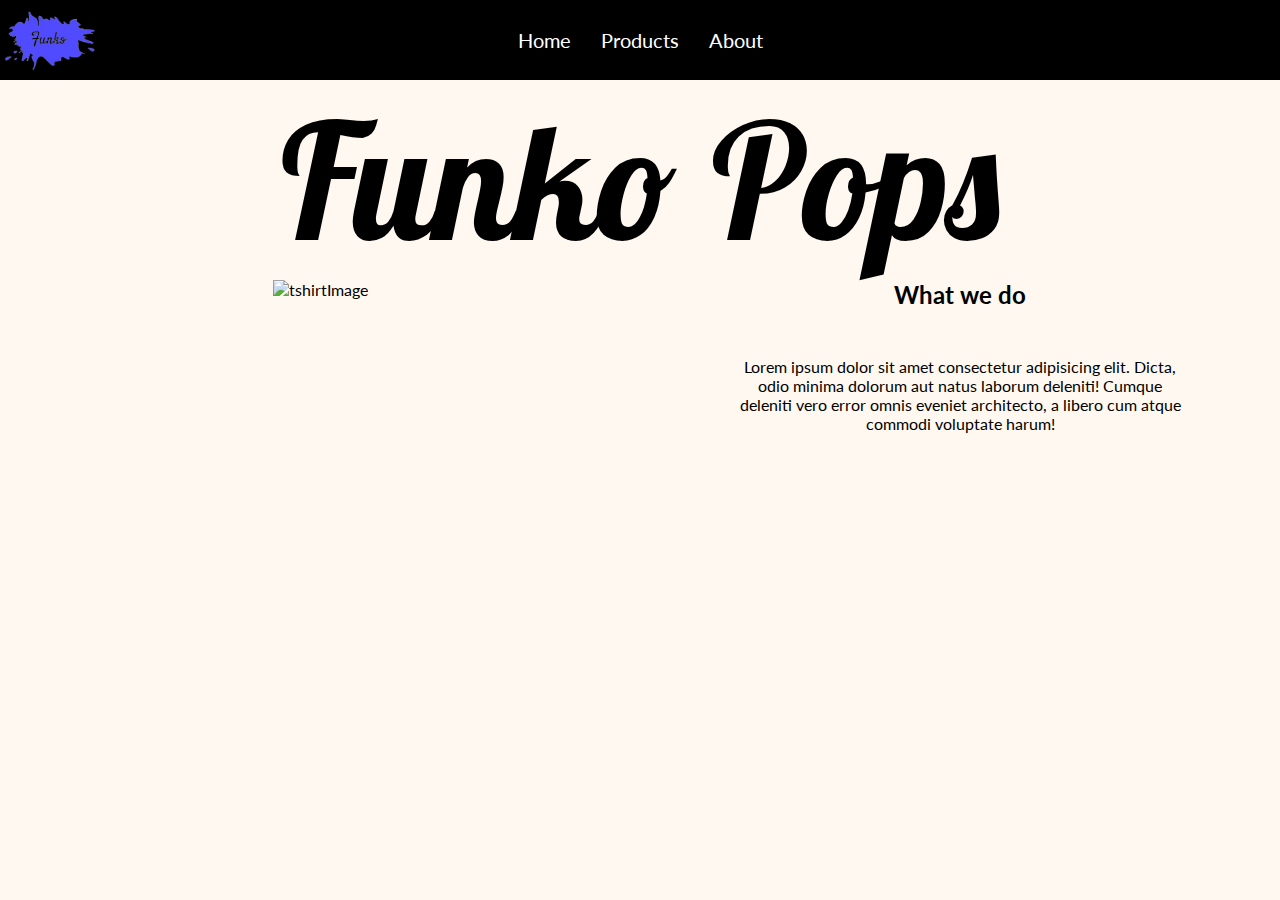
==== index.html @ 09146a3c "Merge" ====
<!DOCTYPE html>
<html lang="en">
  <head>
    <meta charset="UTF-8" />
    <meta name="viewport" content="width=device-width, initial-scale=1.0" />

    <!-- tab icon -->
    <link
      rel="shortcut icon"
      href="https://github.com/NasheetaJacobs1999/Group4.git"
      type="image/x-icon"
    />
    <link rel="stylesheet" href="css/style.css" />

    <!-- google fonts -->
    <link rel="preconnect" href="https://fonts.googleapis.com" />
    <link rel="preconnect" href="https://fonts.gstatic.com" crossorigin />
    <link
      href="https://fonts.googleapis.com/css2?family=Jersey+25&family=Lato:ital,wght@0,100;0,300;0,400;0,700;0,900;1,100;1,300;1,400;1,700;1,900&family=Lobster&display=swap"
      rel="stylesheet"
    />
    <title>Funko Pops</title>
  </head>
  <body>
    <header>
      <nav class="header">

        <!-- LOGO -->
        <div class="logo">
          <img src="images/funkoLogo.png" alt=""><a "#home"></a></img>
        </div>

        <!-- NAV LINKS -->
        <ul>
          <li><a href="#home" id="#home">Home</a></li>
          <li><a href="pages/products.html">Products</a></li>
          <li><a href="pages/about.html">About</a></li>
        </ul>
      </nav>
      <!-- navbar to be put here -->
    </header>
    <main>
      <section id="hero">
        <div>
          <p class="business-name center-text">Funko Pops</p>
        </div>
      </section>
      <section id="business-description">
        <div class="business-description-container center-text">
          <div class="business-description-image description-item">
            <img
              src="https://robynainsley21.github.io/images/group4images/tshirtImage.jpg"
              alt="tshirtImage"
            />
          </div>
          <div class="description-text description-item">
            <h2>What we do</h2>
            <p>
              Lorem ipsum dolor sit amet consectetur adipisicing elit. Dicta,
              odio minima dolorum aut natus laborum deleniti! Cumque deleniti
              vero error omnis eveniet architecto, a libero cum atque commodi
              voluptate harum!
            </p>
          </div>
        </div>
      </section>
    </main>
  </body>
</html>
---- css/style.css ----
*,
*::before,
*::after{
    margin: 0;
    padding: 0;
    box-sizing: border-box;
}
:root{
    --textColor:#ffffff;
    --primary:#000000;
    --secondary:#727272;
    --body:#c0c0c0;
    --contentPrimary:#524fff;
    --contentSecondary:#ffc900;
    --accentPrimary:#524fff;
    --accentSecondary:#ffc900;
}
/* How to remove a scrolbar */
::-webkit-scrollbar{
    display: none;
}

.header{
    display: flex;
    flex: row nowrap;
    justify-content: center;
    align-items: center;
    width:100vw;
    height: 80px;
    background-color: var(--primary);
}
.logo{
    position: absolute;
    left:0;
    top:0;
    /* background-color: var(--accentPrimary); */
}
.logo img{
    width: 100px;
    height: 80px;
}
ul{
    list-style-type:none;
}
li{
    display: inline;
}
li a{
    text-decoration: none;
    color:var(--textColor);
    font-size: 1.25rem;
    padding: 0.5rem;
    margin:0 5px 0 5px;

    &:hover{
        color: var(--accentPrimary);
    }
}


body{
    background-color: #FFF8F0;
    font-family: "Lato", sans-serif;
}

.center-text{
    text-align: center;
}

/* HOME PAGE */
/* hero */
.business-name{
    font-family: "Lobster", sans-serif;
    font-size: 10rem;
}

img[alt="tshirtImage"]{
    width: 20rem;
}

.business-description-container{
    display: flex;
}

.description-item{
    width: 50%;
}

.description-text p{
    width: 70%;
    margin-top: 3rem;
}

.description-text{
    display: flex;
    flex-direction: column;
    justify-content: center;
    align-items: center;
}
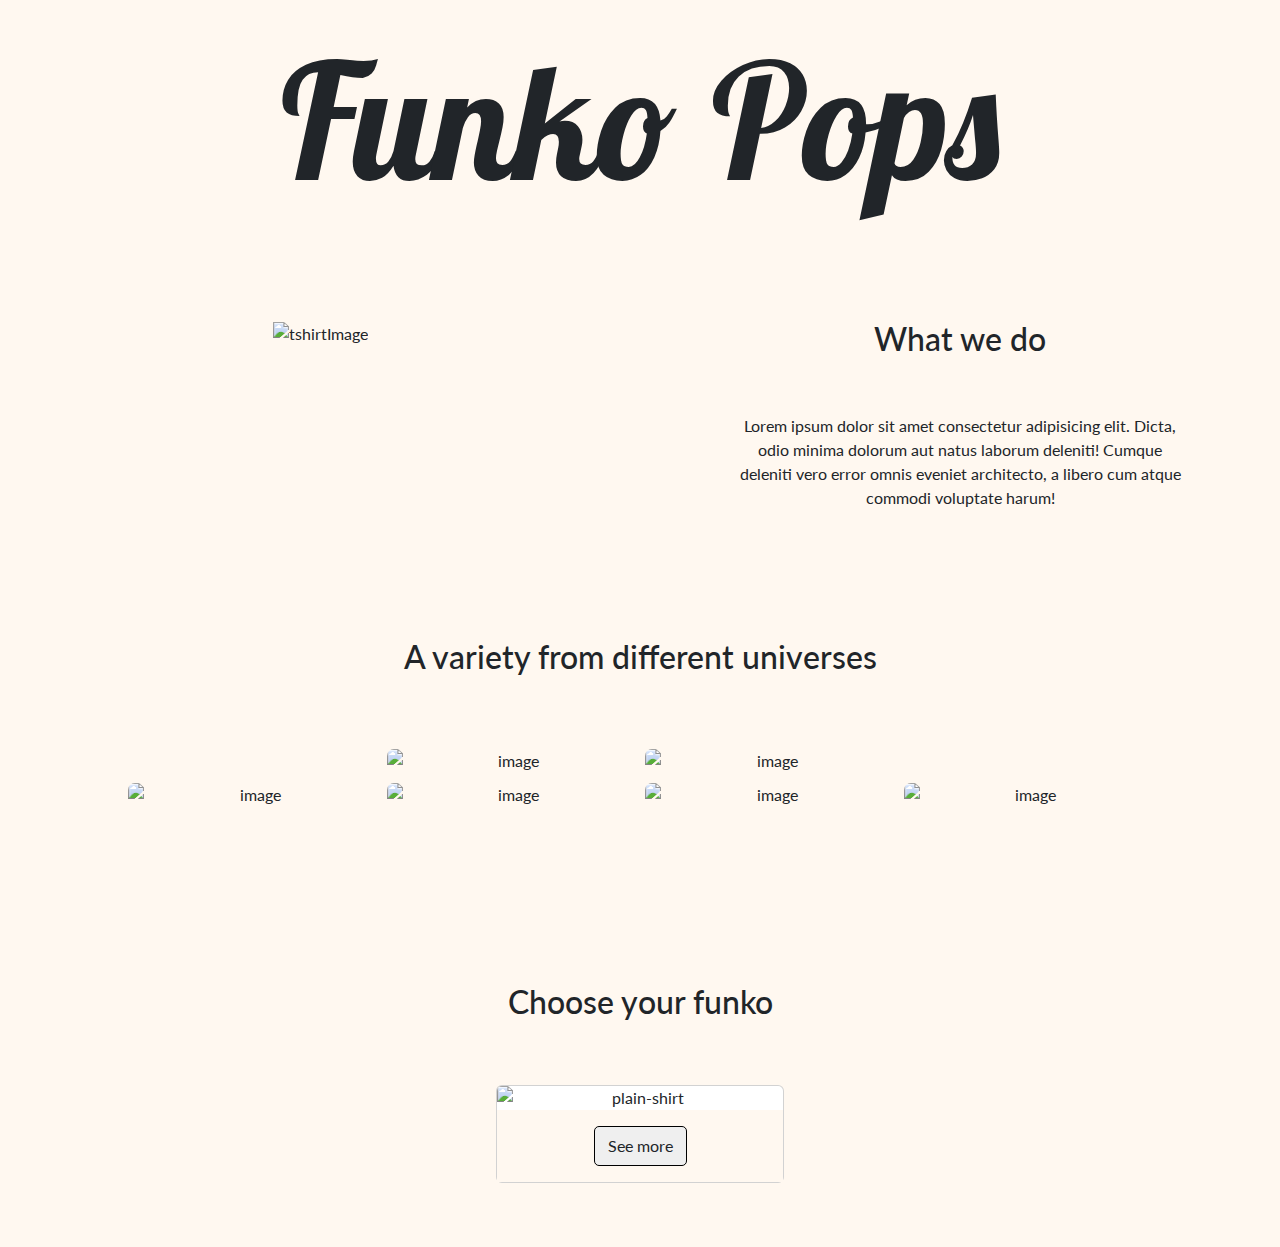
==== commit e65ea10d: "Add home page content" ====
--- a/index.html
+++ b/index.html
@@ -10,7 +10,6 @@
       href="https://github.com/NasheetaJacobs1999/Group4.git"
       type="image/x-icon"
     />
-    <link rel="stylesheet" href="css/style.css" />
 
     <!-- google fonts -->
     <link rel="preconnect" href="https://fonts.googleapis.com" />
@@ -19,24 +18,19 @@
       href="https://fonts.googleapis.com/css2?family=Jersey+25&family=Lato:ital,wght@0,100;0,300;0,400;0,700;0,900;1,100;1,300;1,400;1,700;1,900&family=Lobster&display=swap"
       rel="stylesheet"
     />
+
+    <!-- bootstrap -->
+    <link
+      rel="stylesheet"
+      href="https://cdn.jsdelivr.net/npm/bootstrap@5.3.3/dist/css/bootstrap.min.css"
+    />
+
+    <!-- external stylesheet -->
+    <link rel="stylesheet" href=" css/style.css" />
     <title>Funko Pops</title>
   </head>
   <body>
     <header>
-      <nav class="header">
-
-        <!-- LOGO -->
-        <div class="logo">
-          <img src="images/funkoLogo.png" alt=""><a "#home"></a></img>
-        </div>
-
-        <!-- NAV LINKS -->
-        <ul>
-          <li><a href="#home" id="#home">Home</a></li>
-          <li><a href="pages/products.html">Products</a></li>
-          <li><a href="pages/about.html">About</a></li>
-        </ul>
-      </nav>
       <!-- navbar to be put here -->
     </header>
     <main>
@@ -49,7 +43,7 @@
         <div class="business-description-container center-text">
           <div class="business-description-image description-item">
             <img
-              src="https://robynainsley21.github.io/images/group4images/tshirtImage.jpg"
+              src="https://robynainsley21.github.io/images/group4images/ivan-moncada-dyBavEKJNHQ-unsplash.jpg"
               alt="tshirtImage"
             />
           </div>
@@ -64,6 +58,67 @@
           </div>
         </div>
       </section>
+      <section id="sample-products" class="center-text">
+        <h2>A variety from different universes</h2>
+        <div class="products-container">
+          <img
+            class="sample-image sample1"
+            src="https://robynainsley21.github.io/images/group4images/dimitris-chapsoulas-GaJDRh4gadc-unsplash.jpg" alt="image"
+          />
+          <img
+            class="sample-image sample2"
+            src="https://robynainsley21.github.io/images/group4images/florentine-pautet-1IcXJAHnFq8-unsplash.jpg"
+            alt="image"
+          />
+          <img
+            class="sample-image sample3"
+            src="https://robynainsley21.github.io/images/group4images/jannik-selz-vtkQTNrJ2cs-unsplash.jpg"
+            alt="image"
+          />
+          <img
+            class="sample-image sample4"
+            src="https://robynainsley21.github.io/images/group4images/nathalia-arantes-3aF6LlaCo38-unsplash.jpg"
+            alt="image"
+          />
+          <img
+            class="sample-image sample5"
+            src="https://robynainsley21.github.io/images/group4images/scott-gummerson-_5Q1-ae44aw-unsplash.jpg"
+            alt="image"
+          />
+          <!-- <img
+            class="sample-image sample6"
+            src="https://robynainsley21.github.io/images/group4images/wtfast-LVumoQTOHKM-unsplash.jpg"
+            alt="image"
+          /> -->
+          <img
+            class="sample-image sample7"
+            src="https://robynainsley21.github.io/images/group4images/debashis-rc-biswas-u3gLUQSrbdA-unsplash.jpg"
+            alt="image"
+          />
+        </div>
+      </section>
+      <section id="design-shirt-section" class="center-text">
+        <h2>Choose your funko</h2>
+        <div class="card" style="width: 18rem">
+          <img
+            src="https://robynainsley21.github.io/images/group4images/halfcut-pokemon-WC_Qjaryv4Y-unsplash.jpg"
+            class="card-img-top"
+            alt="plain-shirt"
+          />
+          <div class="card-body">
+            <button  class="see-designs-btn">
+              <a href="pages/products.html" class="btn">See more</a>
+            </button>
+          </div>
+        </div>
+      </section>
     </main>
+
+    <!-- bootstrap -->
+    <script src="https://cdn.jsdelivr.net/npm/bootstrap@5.3.3/dist/js/bootstrap.bundle.min.js"></script>
   </body>
+
+  <footer>
+
+  </footer>
 </html>
--- a/css/style.css
+++ b/css/style.css
@@ -1,99 +1,130 @@
 *,
 *::before,
-*::after{
-    margin: 0;
-    padding: 0;
-    box-sizing: border-box;
-}
-:root{
-    --textColor:#ffffff;
-    --primary:#000000;
-    --secondary:#727272;
-    --body:#c0c0c0;
-    --contentPrimary:#524fff;
-    --contentSecondary:#ffc900;
-    --accentPrimary:#524fff;
-    --accentSecondary:#ffc900;
+*::after {
+  margin: 0;
+  padding: 0;
+  box-sizing: border-box;
 }
 /* How to remove a scrolbar */
-::-webkit-scrollbar{
-    display: none;
+::-webkit-scrollbar {
+  display: none;
 }
 
-.header{
-    display: flex;
-    flex: row nowrap;
-    justify-content: center;
-    align-items: center;
-    width:100vw;
-    height: 80px;
-    background-color: var(--primary);
-}
-.logo{
-    position: absolute;
-    left:0;
-    top:0;
-    /* background-color: var(--accentPrimary); */
-}
-.logo img{
-    width: 100px;
-    height: 80px;
-}
-ul{
-    list-style-type:none;
-}
-li{
-    display: inline;
-}
-li a{
-    text-decoration: none;
-    color:var(--textColor);
-    font-size: 1.25rem;
-    padding: 0.5rem;
-    margin:0 5px 0 5px;
-
-    &:hover{
-        color: var(--accentPrimary);
-    }
+:root {
+  --background: #fff8f0;
 }
 
-
-body{
-    background-color: #FFF8F0;
-    font-family: "Lato", sans-serif;
+body {
+  background-color: var(--background);
+  font-family: "Lato", sans-serif;
 }
 
-.center-text{
-    text-align: center;
+.center-text {
+  text-align: center;
 }
 
 /* HOME PAGE */
 /* hero */
-.business-name{
-    font-family: "Lobster", sans-serif;
-    font-size: 10rem;
+.business-name {
+  font-family: "Lobster", sans-serif;
+  font-size: 10rem;
 }
 
-img[alt="tshirtImage"]{
-    width: 20rem;
+img[alt="tshirtImage"] {
+  width: 20rem;
 }
 
-.business-description-container{
-    display: flex;
+.business-description-container {
+  display: flex;
 }
 
-.description-item{
-    width: 50%;
+.description-item {
+  width: 50%;
 }
 
-.description-text p{
-    width: 70%;
-    margin-top: 3rem;
+.description-text p {
+  width: 70%;
+  margin-top: 3rem;
 }
 
-.description-text{
-    display: flex;
-    flex-direction: column;
-    justify-content: center;
-    align-items: center;
+.description-text {
+  display: flex;
+  flex-direction: column;
+  justify-content: center;
+  align-items: center;
 }
+
+#business-description {
+  margin: 5rem auto;
+}
+
+/* sample products section */
+#sample-products {
+  margin-top: 7rem;
+}
+
+.sample-image {
+  width: 100%;
+  border-radius: 7px;
+}
+
+.products-container {
+  display: grid;
+  grid-template-columns: repeat(4, 1fr);
+  justify-content: center;
+  padding: 4rem 8rem;
+  gap: 10px;
+}
+
+.sample1 {
+  grid-column: 4 / 5;
+  grid-row: 2;
+}
+
+.sample2 {
+  grid-column: 1 / 2;
+  grid-row: 2;
+}
+
+.sample3 {
+  grid-column: 3 / 4;
+  grid-row: 1;
+}
+
+.sample4 {
+  grid-column: 2 / 3;
+  grid-row: 1;
+}
+
+.sample5 {
+  grid-column: 2 / 3;
+  grid-row: 2;
+}
+
+.sample6 {
+  grid-column: 4 / 5;
+  grid-row: 1;
+}
+
+.sample7 {
+  grid-column: 3 / 4;
+  grid-row: 2;
+}
+
+/* design your shirt section */
+#design-shirt-section {
+  margin-top: 7rem;
+}
+
+.see-designs-btn {
+  border: 1px solid;
+  border-radius: 5px;
+}
+
+.card-body {
+  background-color: var(--background);
+}
+
+.card {
+  margin: 4rem auto;
+}
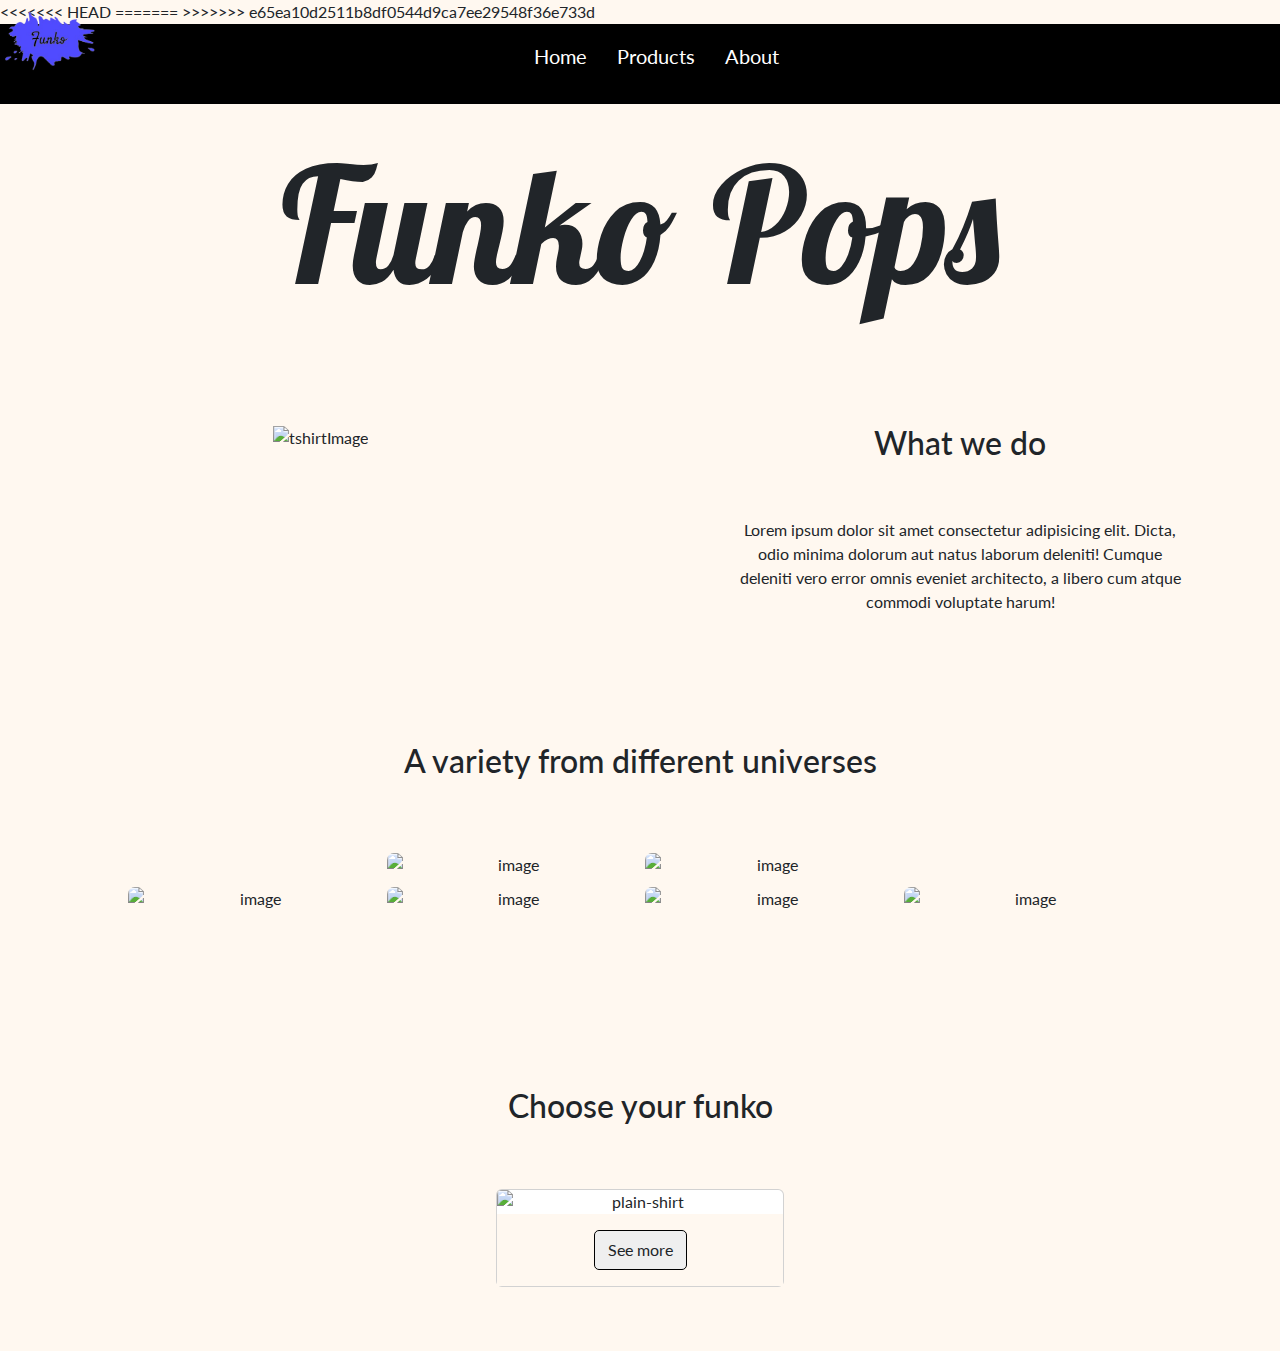
==== commit 1b027d9f: "Push to Main and don't work concurrently!" ====
--- a/index.html
+++ b/index.html
@@ -10,6 +10,7 @@
       href="https://github.com/NasheetaJacobs1999/Group4.git"
       type="image/x-icon"
     />
+    <link rel="stylesheet" href="css/style.css" />
 
     <!-- google fonts -->
     <link rel="preconnect" href="https://fonts.googleapis.com" />
@@ -18,6 +19,8 @@
       href="https://fonts.googleapis.com/css2?family=Jersey+25&family=Lato:ital,wght@0,100;0,300;0,400;0,700;0,900;1,100;1,300;1,400;1,700;1,900&family=Lobster&display=swap"
       rel="stylesheet"
     />
+<<<<<<< HEAD
+=======
 
     <!-- bootstrap -->
     <link
@@ -27,10 +30,25 @@
 
     <!-- external stylesheet -->
     <link rel="stylesheet" href=" css/style.css" />
+>>>>>>> e65ea10d2511b8df0544d9ca7ee29548f36e733d
     <title>Funko Pops</title>
   </head>
   <body>
     <header>
+      <nav class="header">
+
+        <!-- LOGO -->
+        <div class="logo">
+          <img src="images/funkoLogo.png" alt=""><a "#home"></a></img>
+        </div>
+
+        <!-- NAV LINKS -->
+        <ul>
+          <li><a href="#home" id="#home">Home</a></li>
+          <li><a href="pages/products.html">Products</a></li>
+          <li><a href="pages/about.html">About</a></li>
+        </ul>
+      </nav>
       <!-- navbar to be put here -->
     </header>
     <main>
--- a/css/style.css
+++ b/css/style.css
@@ -5,13 +5,63 @@
   padding: 0;
   box-sizing: border-box;
 }
+:root{
+    --background: #fff8f0;
+    --textColor:#ffffff;
+    --primary:#000000;
+    --secondary:#727272;
+    --body:#c0c0c0;
+    --contentPrimary:#524fff;
+    --contentSecondary:#ffc900;
+    --accentPrimary:#524fff;
+    --accentSecondary:#ffc900;
+}
 /* How to remove a scrolbar */
 ::-webkit-scrollbar {
   display: none;
 }
 
-:root {
-  --background: #fff8f0;
+.header{
+    display: flex;
+    flex: row nowrap;
+    justify-content: center;
+    align-items: center;
+    width:100vw;
+    height: 80px;
+    background-color: var(--primary);
+}
+.logo{
+    position: absolute;
+    left:0;
+    top:0;
+    /* background-color: var(--accentPrimary); */
+}
+.logo img{
+    width: 100px;
+    height: 80px;
+}
+ul{
+    list-style-type:none;
+}
+li{
+    display: inline;
+}
+li a{
+    text-decoration: none;
+    color:var(--textColor);
+    font-size: 1.25rem;
+    padding: 0.5rem;
+    margin:0 5px 0 5px;
+
+    &:hover{
+        color: var(--accentPrimary);
+    }
+}
+
+
+body{
+    background-color: #FFF8F0;
+    font-family: "Lato", sans-serif; 
 }
 
 body {
--- a/css/style.css
+++ b/css/style.css
@@ -5,13 +5,63 @@
   padding: 0;
   box-sizing: border-box;
 }
+:root{
+    --background: #fff8f0;
+    --textColor:#ffffff;
+    --primary:#000000;
+    --secondary:#727272;
+    --body:#c0c0c0;
+    --contentPrimary:#524fff;
+    --contentSecondary:#ffc900;
+    --accentPrimary:#524fff;
+    --accentSecondary:#ffc900;
+}
 /* How to remove a scrolbar */
 ::-webkit-scrollbar {
   display: none;
 }
 
-:root {
-  --background: #fff8f0;
+.header{
+    display: flex;
+    flex: row nowrap;
+    justify-content: center;
+    align-items: center;
+    width:100vw;
+    height: 80px;
+    background-color: var(--primary);
+}
+.logo{
+    position: absolute;
+    left:0;
+    top:0;
+    /* background-color: var(--accentPrimary); */
+}
+.logo img{
+    width: 100px;
+    height: 80px;
+}
+ul{
+    list-style-type:none;
+}
+li{
+    display: inline;
+}
+li a{
+    text-decoration: none;
+    color:var(--textColor);
+    font-size: 1.25rem;
+    padding: 0.5rem;
+    margin:0 5px 0 5px;
+
+    &:hover{
+        color: var(--accentPrimary);
+    }
+}
+
+
+body{
+    background-color: #FFF8F0;
+    font-family: "Lato", sans-serif; 
 }
 
 body {
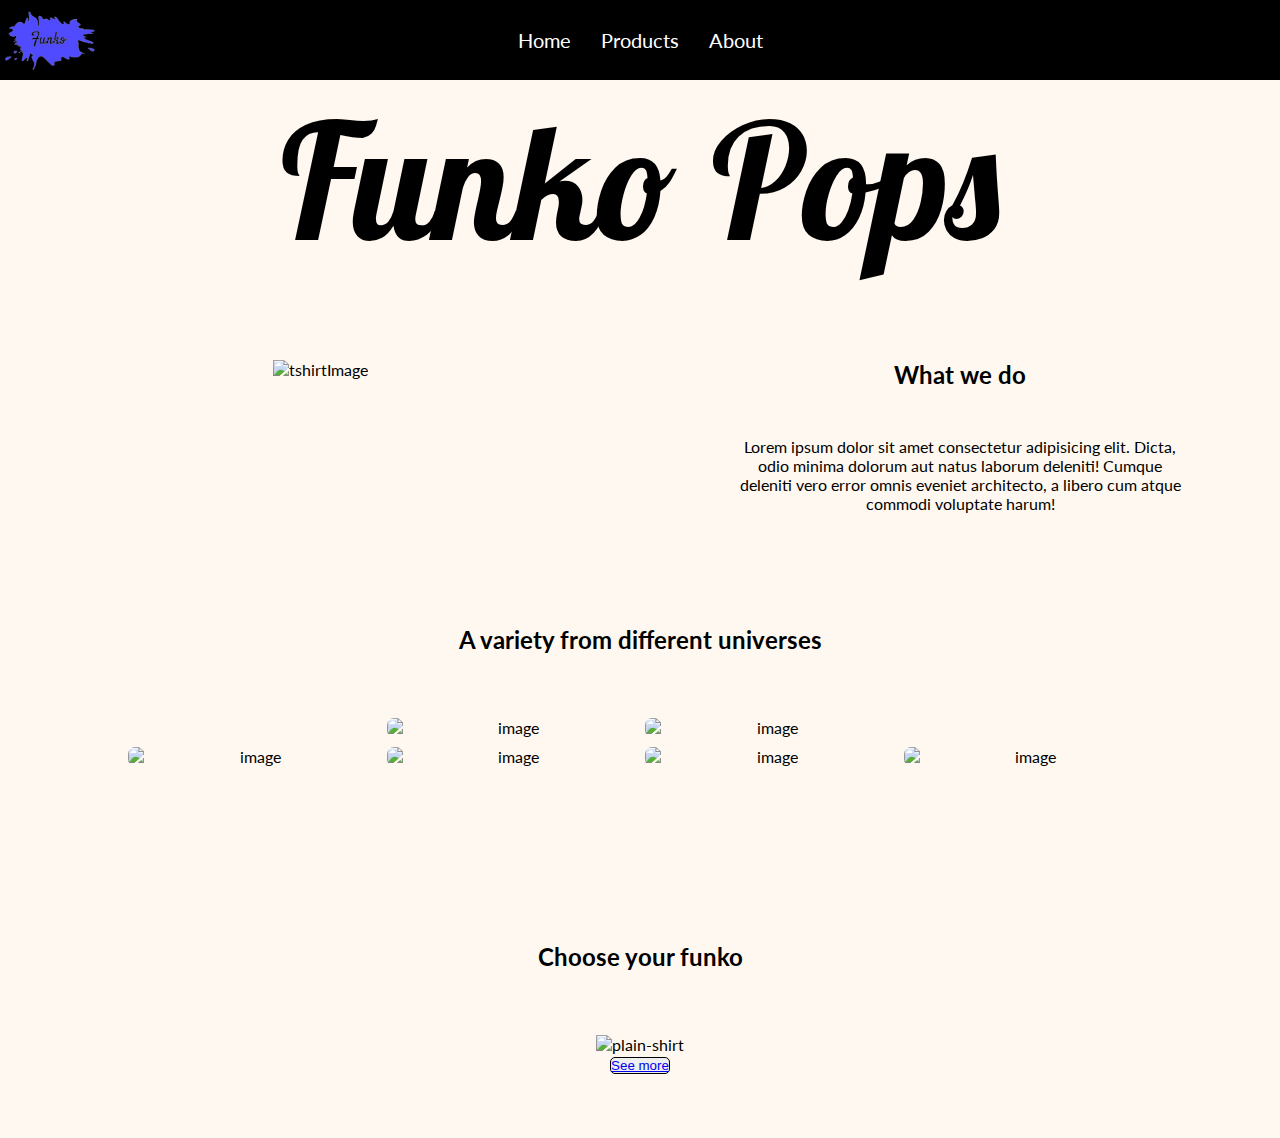
==== commit 03750f22: "Content to homePage added" ====
--- a/index.html
+++ b/index.html
@@ -19,18 +19,6 @@
       href="https://fonts.googleapis.com/css2?family=Jersey+25&family=Lato:ital,wght@0,100;0,300;0,400;0,700;0,900;1,100;1,300;1,400;1,700;1,900&family=Lobster&display=swap"
       rel="stylesheet"
     />
-<<<<<<< HEAD
-=======
-
-    <!-- bootstrap -->
-    <link
-      rel="stylesheet"
-      href="https://cdn.jsdelivr.net/npm/bootstrap@5.3.3/dist/css/bootstrap.min.css"
-    />
-
-    <!-- external stylesheet -->
-    <link rel="stylesheet" href=" css/style.css" />
->>>>>>> e65ea10d2511b8df0544d9ca7ee29548f36e733d
     <title>Funko Pops</title>
   </head>
   <body>
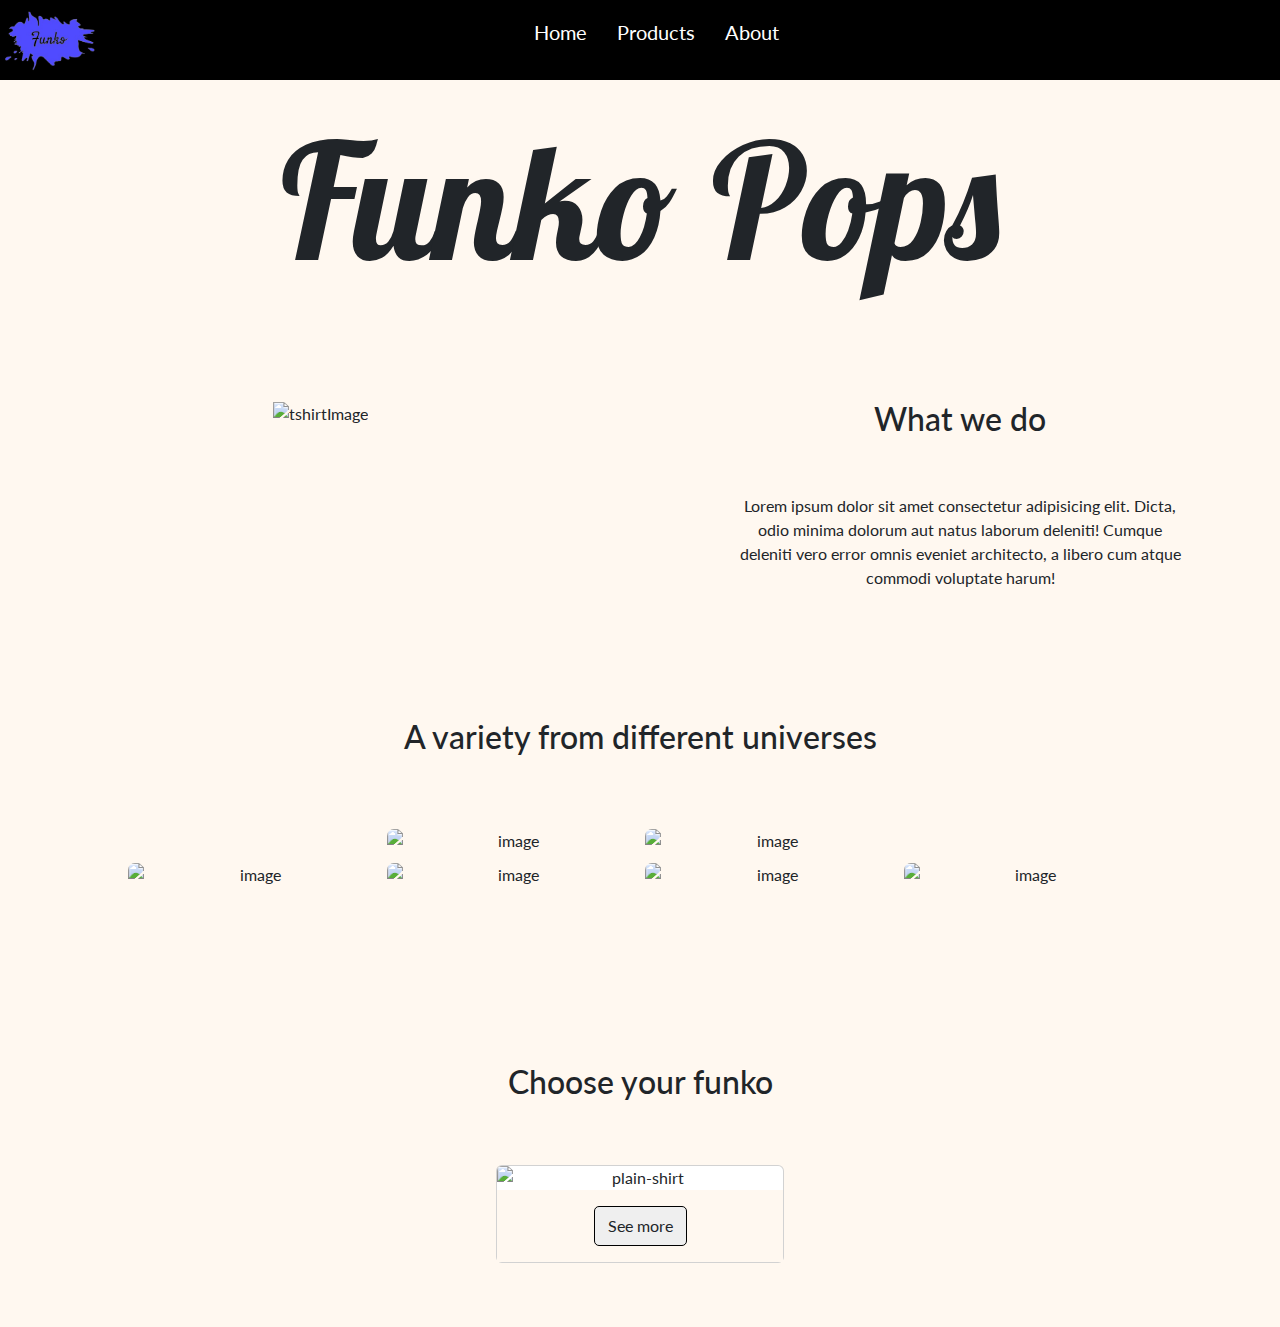
==== commit 7ba25df1: "Edit syntax" ====
--- a/index.html
+++ b/index.html
@@ -5,11 +5,18 @@
     <meta name="viewport" content="width=device-width, initial-scale=1.0" />
 
     <!-- tab icon -->
-    <link
+    <!-- <link
       rel="shortcut icon"
       href="https://github.com/NasheetaJacobs1999/Group4.git"
       type="image/x-icon"
-    />
+    /> -->
+
+    <!-- bootstrap -->
+    <link href="https://cdn.jsdelivr.net/npm/bootstrap@5.3.3/dist/css/bootstrap.min.css" rel="stylesheet">
+    <link href="https://getbootstrap.com/docs/5.3/assets/css/docs.css" rel="stylesheet">
+    <script src="https://cdn.jsdelivr.net/npm/bootstrap@5.3.3/dist/js/bootstrap.bundle.min.js"></script>
+
+    <!-- external stylesheet -->
     <link rel="stylesheet" href="css/style.css" />
 
     <!-- google fonts -->
@@ -19,7 +26,7 @@
       href="https://fonts.googleapis.com/css2?family=Jersey+25&family=Lato:ital,wght@0,100;0,300;0,400;0,700;0,900;1,100;1,300;1,400;1,700;1,900&family=Lobster&display=swap"
       rel="stylesheet"
     />
-    <title>Funko Pops</title>
+    <title>Funko Pops | Home</title>
   </head>
   <body>
     <header>
@@ -105,7 +112,7 @@
       </section>
       <section id="design-shirt-section" class="center-text">
         <h2>Choose your funko</h2>
-        <div class="card" style="width: 18rem">
+        <div class="card">
           <img
             src="https://robynainsley21.github.io/images/group4images/halfcut-pokemon-WC_Qjaryv4Y-unsplash.jpg"
             class="card-img-top"
@@ -118,10 +125,7 @@
           </div>
         </div>
       </section>
-    </main>
-
-    <!-- bootstrap -->
-    <script src="https://cdn.jsdelivr.net/npm/bootstrap@5.3.3/dist/js/bootstrap.bundle.min.js"></script>
+    </main> 
   </body>
 
   <footer>
--- a/css/style.css
+++ b/css/style.css
@@ -5,75 +5,78 @@
   padding: 0;
   box-sizing: border-box;
 }
-:root{
-    --background: #fff8f0;
-    --textColor:#ffffff;
-    --primary:#000000;
-    --secondary:#727272;
-    --body:#c0c0c0;
-    --contentPrimary:#524fff;
-    --contentSecondary:#ffc900;
-    --accentPrimary:#524fff;
-    --accentSecondary:#ffc900;
+
+:root {
+  --background: #fff8f0;
+  --textColor: #ffffff;
+  --primary: #000000;
+  --secondary: #727272;
+  --body: #c0c0c0;
+  --contentPrimary: #524fff;
+  --contentSecondary: #ffc900;
+  --accentPrimary: #524fff;
+  --accentSecondary: #ffc900;
 }
+
 /* How to remove a scrolbar */
 ::-webkit-scrollbar {
   display: none;
 }
 
-.header{
-    display: flex;
-    flex: row nowrap;
-    justify-content: center;
-    align-items: center;
-    width:100vw;
-    height: 80px;
-    background-color: var(--primary);
-}
-.logo{
-    position: absolute;
-    left:0;
-    top:0;
-    /* background-color: var(--accentPrimary); */
-}
-.logo img{
-    width: 100px;
-    height: 80px;
-}
-ul{
-    list-style-type:none;
-}
-li{
-    display: inline;
-}
-li a{
-    text-decoration: none;
-    color:var(--textColor);
-    font-size: 1.25rem;
-    padding: 0.5rem;
-    margin:0 5px 0 5px;
-
-    &:hover{
-        color: var(--accentPrimary);
-    }
-}
-
-
-body{
-    background-color: #FFF8F0;
-    font-family: "Lato", sans-serif; 
-}
 
 body {
   background-color: var(--background);
   font-family: "Lato", sans-serif;
 }
 
+/* HOME PAGE */
+/* header */
+.header {
+  display: flex;
+  flex: row nowrap;
+  justify-content: center;
+  align-items: center;
+  width: 100vw;
+  height: 80px;
+  background-color: var(--primary);
+}
+
+.logo {
+  position: absolute;
+  left: 0;
+  top: 0;
+  /* background-color: var(--accentPrimary); */
+}
+
+.logo img {
+  width: 100px;
+  height: 80px;
+}
+
+ul {
+  list-style-type: none;
+}
+
+li {
+  display: inline;
+}
+
+li a {
+  text-decoration: none;
+  color: var(--textColor);
+  font-size: 1.25rem;
+  padding: 0.5rem;
+  margin: 0 5px 0 5px;
+
+  &:hover {
+    color: var(--accentPrimary);
+  }
+}
+
 .center-text {
   text-align: center;
 }
 
-/* HOME PAGE */
 /* hero */
 .business-name {
   font-family: "Lobster", sans-serif;
@@ -108,7 +111,7 @@
   margin: 5rem auto;
 }
 
-/* sample products section */
+/* example products section */
 #sample-products {
   margin-top: 7rem;
 }
@@ -161,7 +164,6 @@
   grid-row: 2;
 }
 
-/* design your shirt section */
 #design-shirt-section {
   margin-top: 7rem;
 }
@@ -177,4 +179,10 @@
 
 .card {
   margin: 4rem auto;
+  width: 18rem;
 }
+
+/* .card img{
+  width: 4rem;
+
+} */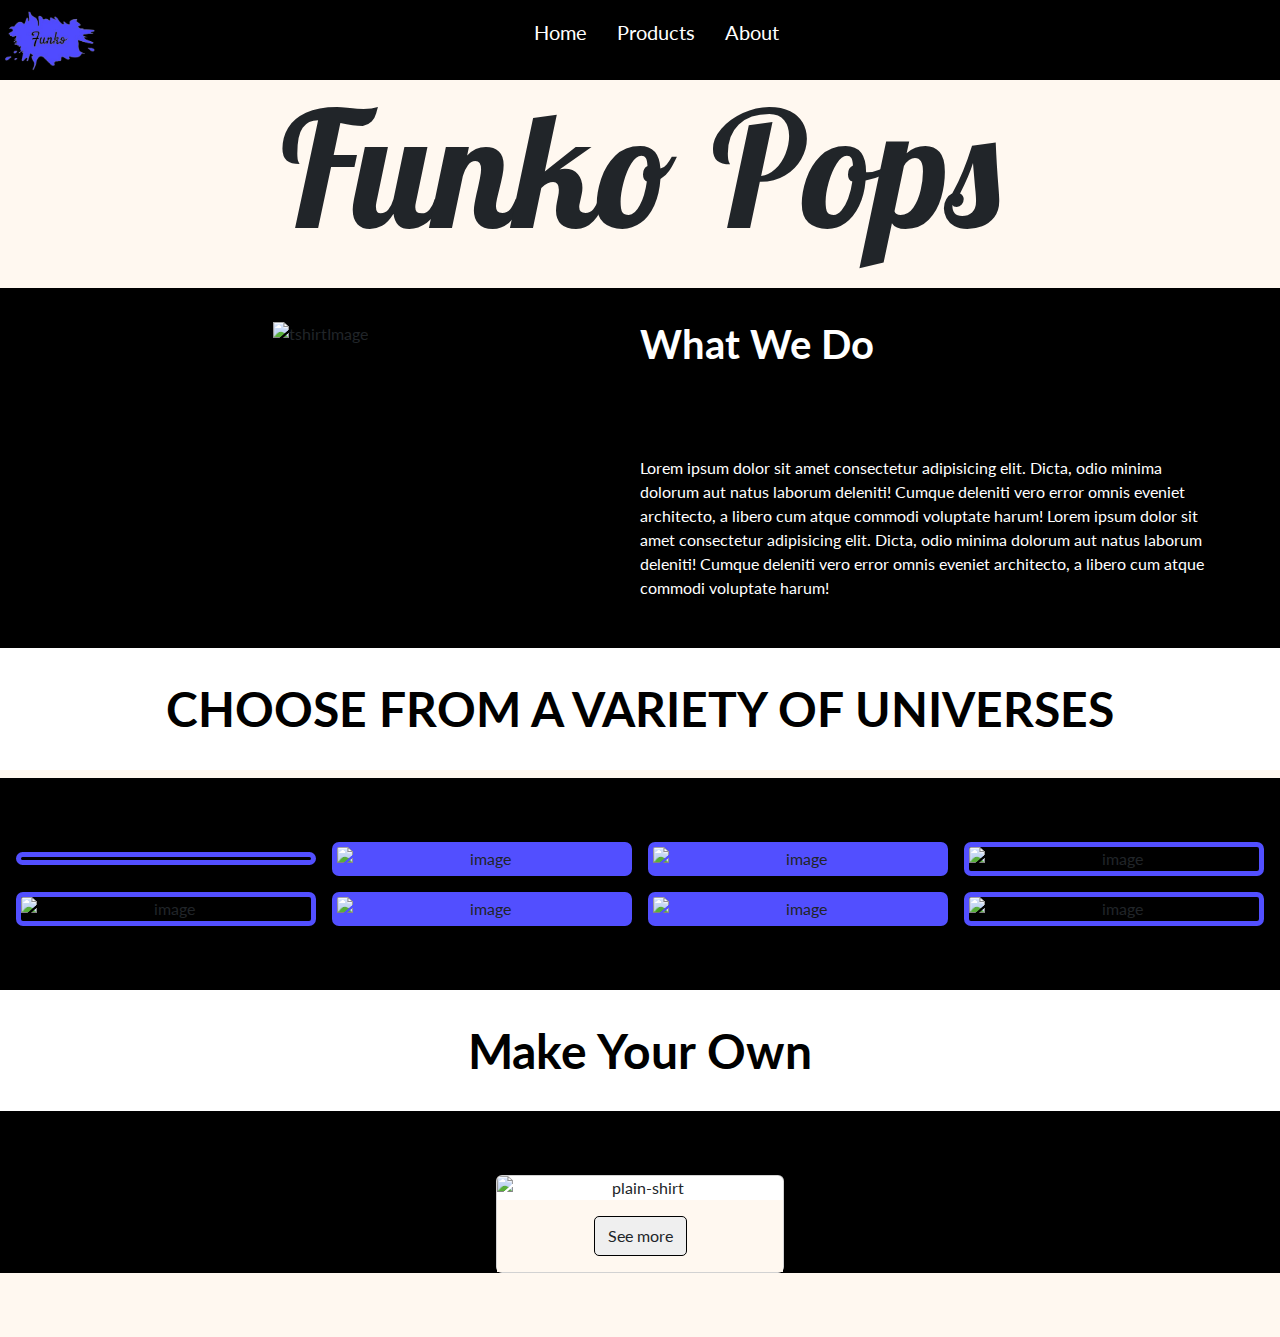
==== commit 545d00ff: "Edited homepage, Robyn will probably edit it further if I don't" ====
--- a/index.html
+++ b/index.html
@@ -54,15 +54,19 @@
       </section>
       <section id="business-description">
         <div class="business-description-container center-text">
-          <div class="business-description-image description-item">
+          <div class="description-item">
             <img
               src="https://robynainsley21.github.io/images/group4images/ivan-moncada-dyBavEKJNHQ-unsplash.jpg"
               alt="tshirtImage"
             />
           </div>
           <div class="description-text description-item">
-            <h2>What we do</h2>
+            <h1>What We Do</h1>
             <p>
+              Lorem ipsum dolor sit amet consectetur adipisicing elit. Dicta,
+              odio minima dolorum aut natus laborum deleniti! Cumque deleniti
+              vero error omnis eveniet architecto, a libero cum atque commodi
+              voluptate harum!
               Lorem ipsum dolor sit amet consectetur adipisicing elit. Dicta,
               odio minima dolorum aut natus laborum deleniti! Cumque deleniti
               vero error omnis eveniet architecto, a libero cum atque commodi
@@ -72,7 +76,7 @@
         </div>
       </section>
       <section id="sample-products" class="center-text">
-        <h2>A variety from different universes</h2>
+        <h1 class="header-black">CHOOSE FROM A VARIETY OF UNIVERSES</h1>
         <div class="products-container">
           <img
             class="sample-image sample1"
@@ -98,20 +102,21 @@
             src="https://robynainsley21.github.io/images/group4images/scott-gummerson-_5Q1-ae44aw-unsplash.jpg"
             alt="image"
           />
-          <!-- <img
+          <img
             class="sample-image sample6"
             src="https://robynainsley21.github.io/images/group4images/wtfast-LVumoQTOHKM-unsplash.jpg"
             alt="image"
-          /> -->
+          />
           <img
             class="sample-image sample7"
             src="https://robynainsley21.github.io/images/group4images/debashis-rc-biswas-u3gLUQSrbdA-unsplash.jpg"
             alt="image"
           />
+          <div class="sample-image sample8"></div>
         </div>
       </section>
-      <section id="design-shirt-section" class="center-text">
-        <h2>Choose your funko</h2>
+      <section id="design-funko-section" class="center-text">
+        <h1 class="header-black">Make Your Own</h1>
         <div class="card">
           <img
             src="https://robynainsley21.github.io/images/group4images/halfcut-pokemon-WC_Qjaryv4Y-unsplash.jpg"
--- a/css/style.css
+++ b/css/style.css
@@ -33,6 +33,8 @@
 /* header */
 .header {
   display: flex;
+  position: fixed;
+  z-index: 9;
   flex: row nowrap;
   justify-content: center;
   align-items: center;
@@ -45,7 +47,6 @@
   position: absolute;
   left: 0;
   top: 0;
-  /* background-color: var(--accentPrimary); */
 }
 
 .logo img {
@@ -81,10 +82,24 @@
 .business-name {
   font-family: "Lobster", sans-serif;
   font-size: 10rem;
-}
+  margin:0px;
+  padding: 3rem 0 0;
+  animation-name: hero;
+  animation-duration: 10s;
+  animation-iteration-count: infinite;
+}
+
+  
+  @keyframes hero {
+    0%   {color:var(--textColor);}
+    25%  {color:var(--accentPrimary);}
+    50%  {color:var(--accentSecondary);}
+    75%  {color:var(--accentPrimary);}
+    100% {color:var(--textColor);}
+  }
 
 img[alt="tshirtImage"] {
-  width: 20rem;
+  width: 25rem;
 }
 
 .business-description-container {
@@ -93,79 +108,124 @@
 
 .description-item {
   width: 50%;
+  background-color: #000000;
+  padding: 2rem 0px;
 }
 
 .description-text p {
-  width: 70%;
-  margin-top: 3rem;
+    text-align: left;
+    color: var(--textColor);
+  width: 90%;
 }
 
 .description-text {
   display: flex;
   flex-direction: column;
   justify-content: center;
-  align-items: center;
-}
-
-#business-description {
-  margin: 5rem auto;
+  align-items: flex-start;
+}
+.description-text h1{
+    color: var(--textColor);
+    font-weight: bolder;
+    padding-bottom: 5rem;
+}
+.description-text h1:hover{
+    color: var(--accentSecondary);
+    transition: ease-in-out 0.1;
 }
 
 /* example products section */
-#sample-products {
-  margin-top: 7rem;
+.header-black{
+    color: var(--primary);
+    background-color: var(--textColor);
+    font-size: 3rem;
+    font-weight: bolder;
+    padding: 2rem 0 2rem;
 }
 
 .sample-image {
   width: 100%;
   border-radius: 7px;
+  border:5px solid var(--accentPrimary);
+  transition: ease-in 0.1s;
+}
+.sample-image:hover {
+ scale: 1.05;
+ transition: ease-in-out 0.2s;
 }
 
 .products-container {
+  overflow: hidden;
   display: grid;
   grid-template-columns: repeat(4, 1fr);
   justify-content: center;
-  padding: 4rem 8rem;
-  gap: 10px;
+  align-items: center;
+  padding: 4rem 1rem;
+  gap: 16px;
+  background-color: var(--primary);
+  
 }
 
 .sample1 {
   grid-column: 4 / 5;
-  grid-row: 2;
+  grid-row: 2 / 3;
+  
 }
 
 .sample2 {
   grid-column: 1 / 2;
-  grid-row: 2;
+  grid-row: 2 / 3;
+ 
 }
 
 .sample3 {
   grid-column: 3 / 4;
-  grid-row: 1;
+  grid-row: 1 / 2;
+  background-color: var(--contentPrimary);
+  width: 100%;
+  height: 100%;
 }
 
 .sample4 {
   grid-column: 2 / 3;
-  grid-row: 1;
+  grid-row: 1 / 2;
+  background-color: var(--contentPrimary);
+  width: 100%;
+  height: 100%;
 }
 
 .sample5 {
   grid-column: 2 / 3;
-  grid-row: 2;
+  grid-row: 2 / 3;
+  background-color: var(--contentPrimary);
+  width: 100%;
+  height: 100%;
 }
 
 .sample6 {
   grid-column: 4 / 5;
-  grid-row: 1;
+  grid-row: 1 / 2;
 }
 
 .sample7 {
   grid-column: 3 / 4;
-  grid-row: 2;
-}
-
-#design-shirt-section {
-  margin-top: 7rem;
+  grid-row: 2 / 3;
+  background-color: var(--contentPrimary);
+  width: 100%;
+  height: 100%;
+}
+.sample8 {
+  grid-column: 1 / 2;
+  grid-row: 1 / 2;
+  background-color: var(--primary);
+  width: 100%;
+  height: 40%;
+}
+
+#design-funko-section {
+  background-color: var(--primary);
+  margin-bottom: 1rem;
+  color: var(--textColor);
 }
 
 .see-designs-btn {
@@ -181,8 +241,3 @@
   margin: 4rem auto;
   width: 18rem;
 }
-
-/* .card img{
-  width: 4rem;
-
-} */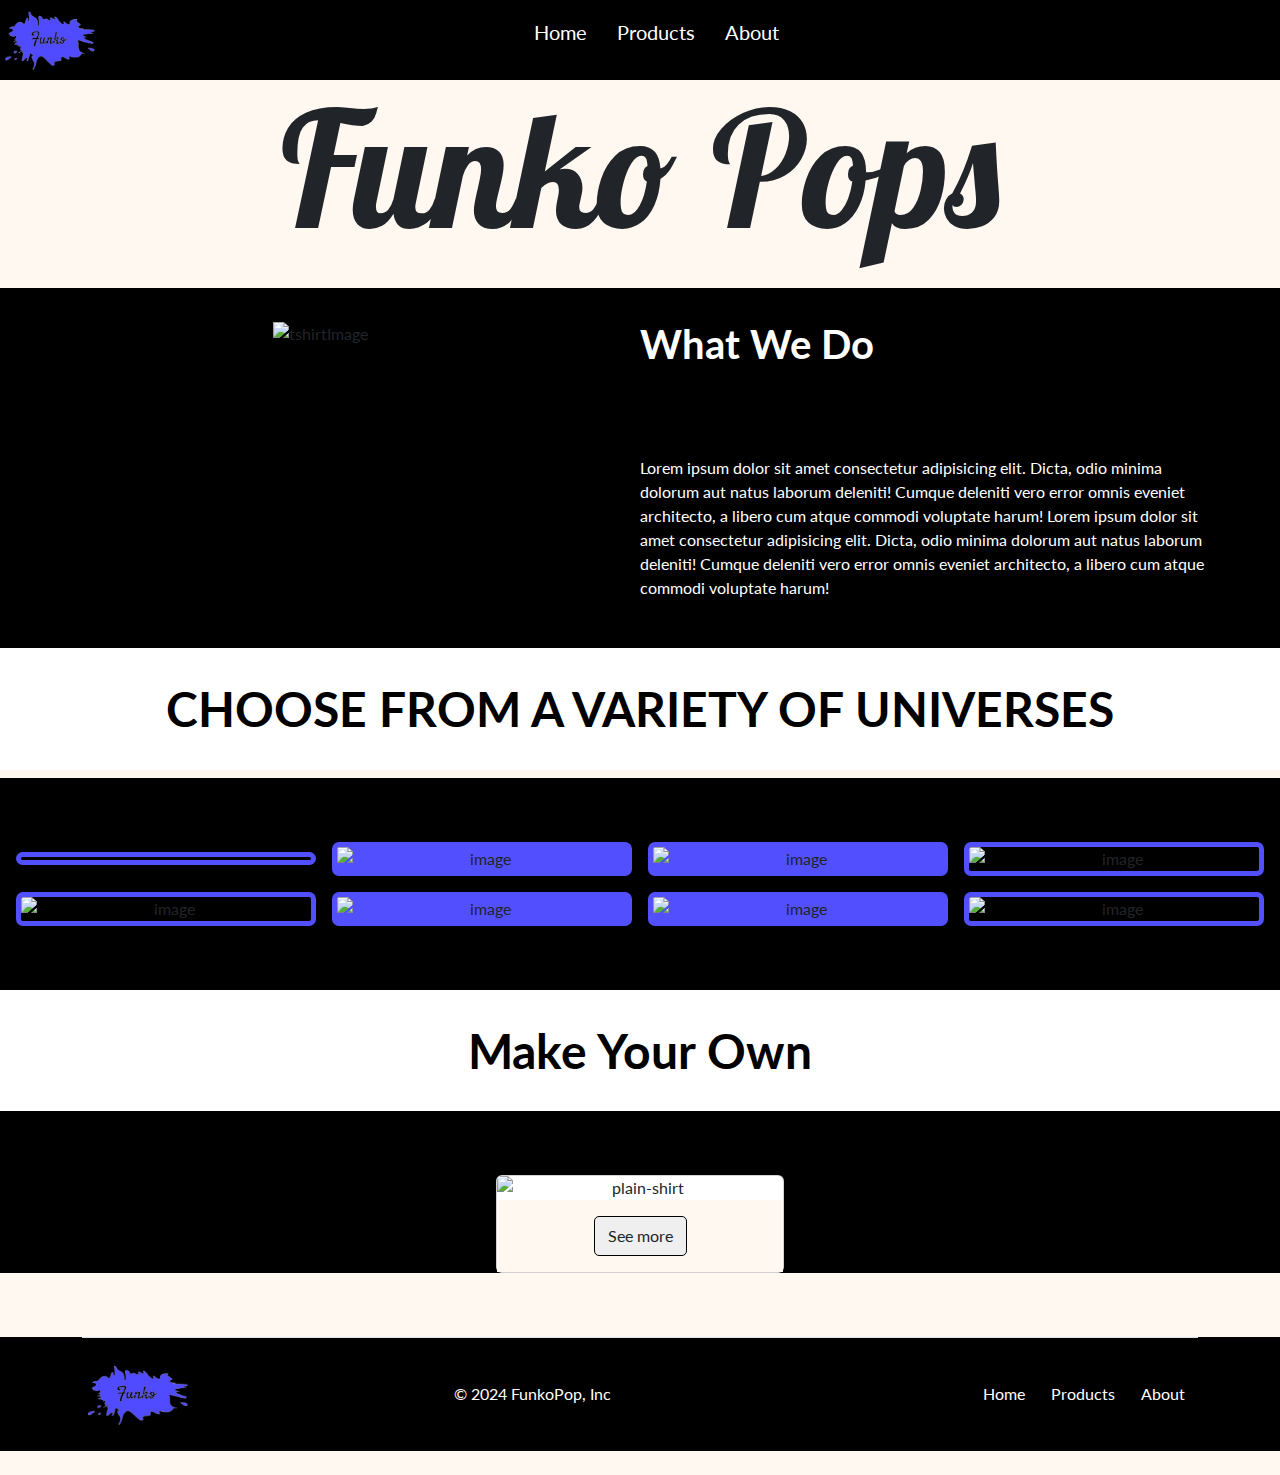
==== commit 524f06ab: "updated" ====
--- a/index.html
+++ b/index.html
@@ -134,6 +134,22 @@
   </body>
 
   <footer>
+    
+    <div class="container">
+      <footer class="d-flex flex-wrap justify-content-between align-items-center py-3 my-4 border-top">
+        <a href="#home" class="col-md-4 d-flex mb-3 mb-md-0 me-md-auto link-body-emphasis text-decoration-none">
+          <img src="images/funkoLogo.png" class="FLogo" alt="logo">
+        </a>
+        <p class="col-md-4 mb-0 text-white align-items-center justify-content-center">&copy; 2024 FunkoPop, Inc</p>
+    
+    
+        <ul class="nav col-md-4 justify-content-end">
+          <li class="nav-item"><a href="#home" class="nav-link px-2 text-white">Home</a></li>
+          <li class="nav-item"><a href="pages/about.html" class="nav-link px-2 text-white">Products</a></li>
+          <li class="nav-item"><a href="pages/products.html" class="nav-link px-2 text-white">About</a></li>
+        </ul>
+      </footer>
+    </div>
 
   </footer>
 </html>
--- a/css/style.css
+++ b/css/style.css
@@ -241,3 +241,11 @@
   margin: 4rem auto;
   width: 18rem;
 }
+
+.FLogo {
+  width: 7rem;
+}
+
+footer {
+  background-color: #000000;
+}